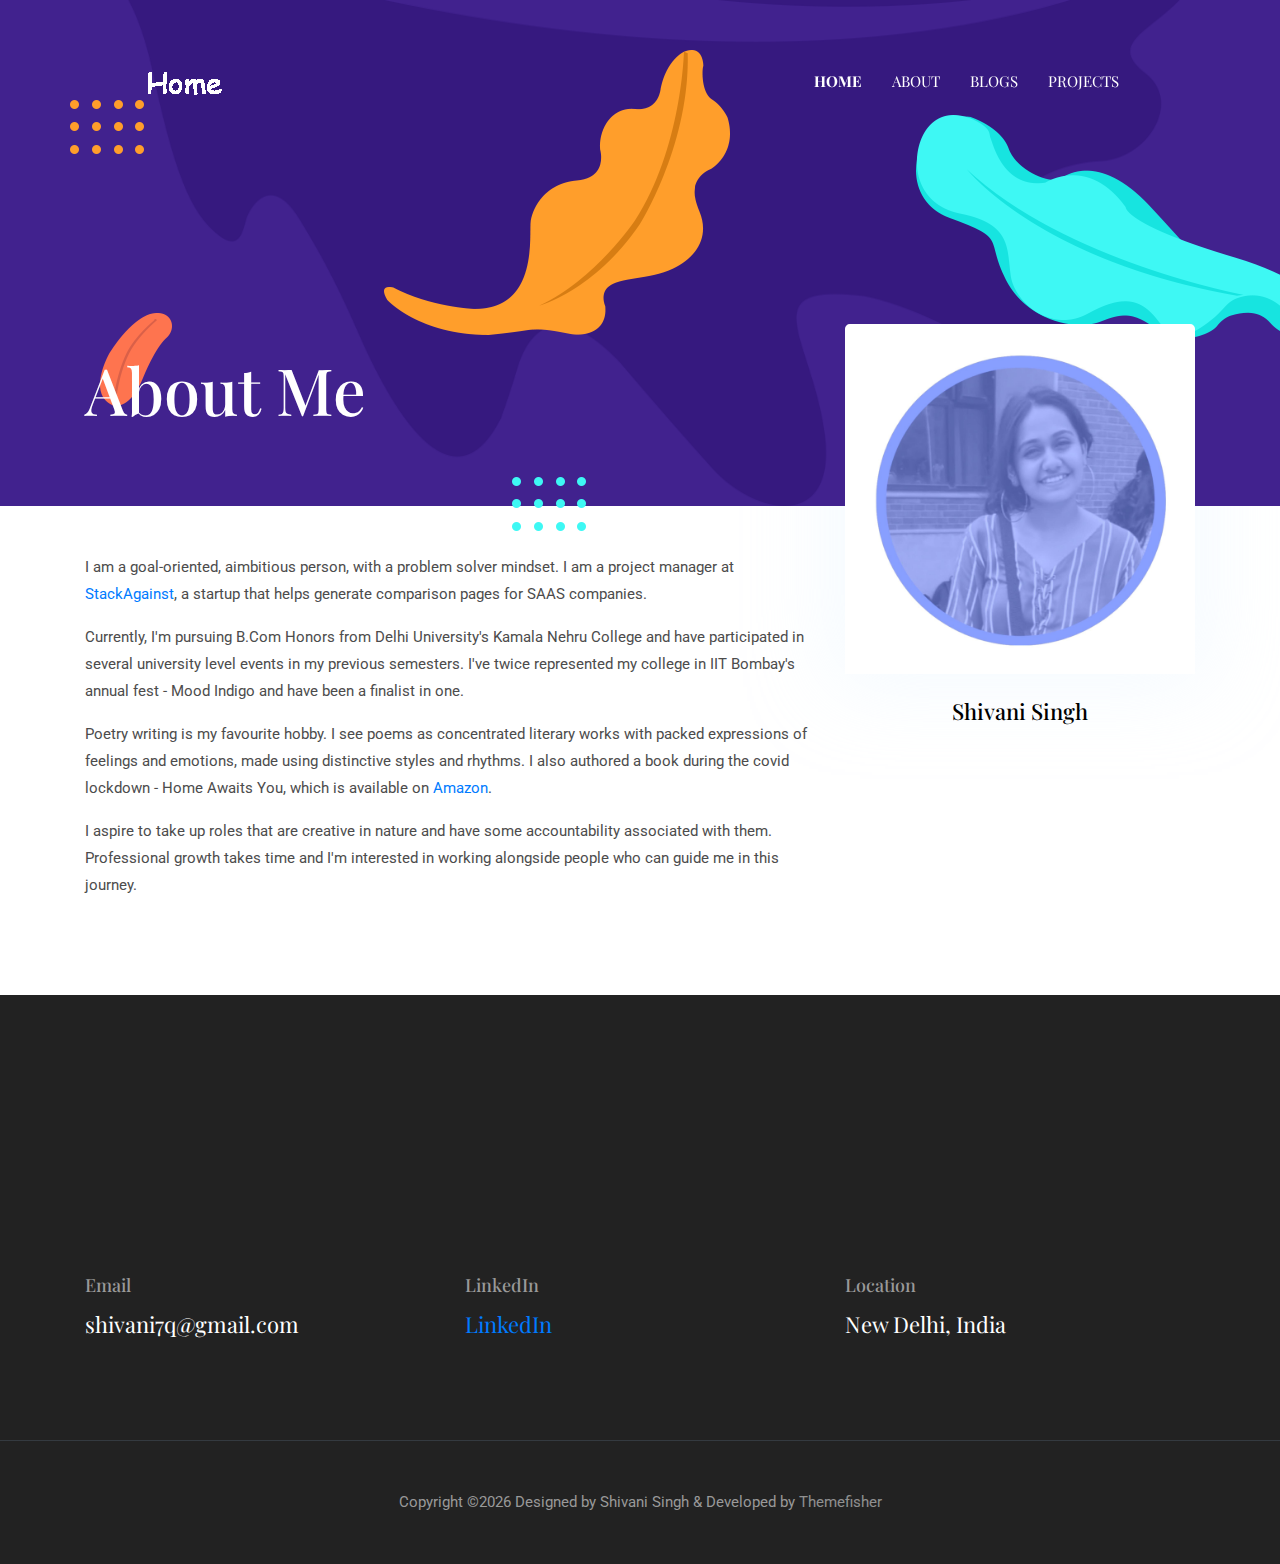
==== about.html @ a44eba1c "push1" ====
<!--
 // WEBSITE: https://themefisher.com
 // TWITTER: https://twitter.com/themefisher
 // FACEBOOK: https://www.facebook.com/themefisher
 // GITHUB: https://github.com/themefisher/
-->

<!-- 
THEME: Kross - Creative Portfolio Template
VERSION: 1.0.0
AUTHOR: Themefisher

HOMEPAGE: https://themefisher.com/products/kross-creative-portfolio-template/
DEMO: https://demo.themefisher.com/kross/
GITHUB: https://github.com/themefisher/meghna-onepage-html5-business-template

Get HUGO Version : https://gethugothemes.com/products/kross-hugo-theme/

WEBSITE: https://themefisher.com
TWITTER: https://twitter.com/themefisher
FACEBOOK: https://www.facebook.com/themefisher
-->

<!DOCTYPE html>
<html lang="en">
<head>

 <!-- Basic Page Needs
  ================================================== -->
  <meta charset="utf-8">
  <title>Shivani Singh - Online Portfolio</title>

  <!-- Mobile Specific Metas
  ================================================== -->
  <meta http-equiv="X-UA-Compatible" content="IE=edge">
  <meta name="description" content="Creative Portfolio Template">
  <meta name="viewport" content="width=device-width, initial-scale=1.0, maximum-scale=5.0">
  <meta name="author" content="Themefisher">
  <meta name="generator" content="Themefisher Kross Template v1.0">
  <!-- Favicon -->
  <link rel="shortcut icon" type="image/x-icon" href="images/favicon.png" />
  
  <!-- ** Plugins Needed for the Project ** -->
  <!-- Bootstrap -->
  <link rel="stylesheet" href="plugins/bootstrap/bootstrap.min.css">
  <!-- slick slider -->
  <link rel="stylesheet" href="plugins/slick/slick.css">
  <!-- themefy-icon -->
  <link rel="stylesheet" href="plugins/themify-icons/themify-icons.css">

  <!-- Main Stylesheet -->
  <link href="css/style.css" rel="stylesheet">

</head>
<body>
  <header class="navigation fixed-top">
  <nav class="navbar navbar-expand-lg navbar-dark">
    <a class="navbar-brand font-tertiary h3" href="index.html"><img src="images/logo.png" alt="Myself"></a>
    <button class="navbar-toggler" type="button" data-toggle="collapse" data-target="#navigation"
      aria-controls="navigation" aria-expanded="false" aria-label="Toggle navigation">
      <span class="navbar-toggler-icon"></span>
    </button>

    <div class="collapse navbar-collapse text-center" id="navigation">
      <ul class="navbar-nav ml-auto">
        <li class="nav-item active">
          <a class="nav-link" href="index.html">Home</a>
        </li>
        <li class="nav-item">
          <a class="nav-link" href="about.html">about</a>
        </li>
        <li class="nav-item">
          <a class="nav-link" href="blog.html">Blogs</a>
            
           
        <li class="nav-item">
          <a class="nav-link" href="portfolio.html">Projects</a>  
            
            
        </li>
      </ul>
    </div>
  </nav>
</header>

<!-- page title -->
<section class="page-title-alt bg-primary position-relative">
  <div class="container">
    <div class="row">
      <div class="col-12">
        <h1 class="text-white font-tertiary">About Me</h1>
      </div>
    </div>
  </div>
  <!-- background shapes -->
  <img src="images/illustrations/leaf-bg-top.png" alt="illustrations" class="bg-shape-1 w-100">
  <img src="images/illustrations/dots-group-sm.png" alt="illustrations" class="bg-shape-2">
  <img src="images/illustrations/leaf-yellow.png" alt="illustrations" class="bg-shape-3">
  <img src="images/illustrations/leaf-orange.png" alt="illustrations" class="bg-shape-4">
  <img src="images/illustrations/dots-group-cyan.png" alt="illustrations" class="bg-shape-5">
  <img src="images/illustrations/leaf-cyan-lg.png" alt="illustrations" class="bg-shape-6">
</section>
<!-- /page title -->

<!-- about -->
<section class="section pt-5">
  <div class="container">
    <div class="row">
      <div class="col-md-8">
        <p>I am a goal-oriented, aimbitious person, with a problem solver mindset.
            I am a project manager at <a href="https://stackagainst.com/">StackAgainst</a>, a startup that helps generate comparison pages for SAAS companies.</p>
        <p>Currently, I'm pursuing B.Com Honors from Delhi University's Kamala Nehru College and have participated in several university level events in my previous semesters. I've twice represented my college in IIT Bombay's annual fest - Mood Indigo and have been a finalist in one. </p>
        <p>Poetry writing is my favourite hobby. I see poems as concentrated literary works with packed expressions of feelings and emotions, made using distinctive styles and rhythms. I also authored a book during the covid lockdown - Home Awaits You, which is available on <a href="https://www.amazon.in/Home-Awaits-You-friend-that/dp/B08FKW89YK">Amazon</a>. 
          </p> <p>I aspire to take up roles that are creative in nature and have some accountability associated with them. Professional growth takes time and I'm interested in working alongside people who can guide me in this journey.</p>
      </div>
      <div class="col-md-4 text-center drag-lg-top">
        <div class="shadow-down mb-4">
          <img src="images/about/author.jpg" alt="author" class="img-fluid w-100 rounded-lg border-thick border-white">
        </div>
        <h4>Shivani Singh</h4>
      </div>
    </div>
  </div>
</section>
<!-- /about -->

<!-- Work Process 
<section class="section">
  <div class="container">
    <div class="row justify-content-around">
      <div class="col-lg-12 text-center">
        <h2 class="section-title">Work Process</h2>
      </div>
      <div class="col-lg-3 col-md-4 text-center hover-shadow pt-3">
        <div class="">
          <img src="images/icons/plan.png" class="mb-4" alt="icon">
          <h4 class="mb-4">Research and Plan</h4>
          <p>Lorem ipsum dolor sit amet, consectetur adipisicing elit, sed do eiusmod tempor incididunt ut labore et
            dolore magna aliqua.</p>
        </div>
      </div>
      <div class="col-lg-3 col-md-4 text-center hover-shadow pt-3">
        <img src="images/icons/design.png" class="mb-4" alt="icon">
        <h4 class="mb-4">Design and Develop</h4>
        <p>Lorem ipsum dolor sit amet, consectetur adipisicing elit, sed do eiusmod tempor incididunt ut labore et
          dolore magna aliqua.</p>
      </div>
      <div class="col-lg-3 col-md-4 text-center hover-shadow pt-3">
        <img src="images/icons/print.png" class="mb-4" alt="icon">
        <h4 class="mb-4">Deliver</h4>
        <p>Lorem ipsum dolor sit amet, consectetur adipisicing elit, sed do eiusmod tempor incididunt ut labore et
          dolore magna aliqua.</p>
      </div>
    </div>
  </div>
</section>
 -->

<!-- team
<section class="section bg-cover" data-background="images/backgrounds/team-bg.png">
  <div class="container">
    <div class="row">
      <div class="col-12 text-center">
        <h2 class="section-title">My Team</h2>
      </div>
      <div class="col-md-4 col-sm-6 mb-4 mb-md-0">
        <div class="card text-center">
          <img src="images/team/member-1.png" class="card-img-top">
          <div class="card-body">
            <h4 class="card-title">Jack Schenziwe</h4>
            <p class="text-light font-secondary">Project Manager</p>
          </div>
        </div>
      </div>
      <div class="col-md-4 col-sm-6 mb-4 mb-md-0">
        <div class="card text-center">
          <img src="images/team/member-2.png" class="card-img-top">
          <div class="card-body">
            <h4 class="card-title">Jack Schenziwe</h4>
            <p class="text-light font-secondary">Project Manager</p>
          </div>
        </div>
      </div>
      <div class="col-md-4 col-sm-6 mb-4 mb-md-0">
        <div class="card text-center">
          <img src="images/team/member-3.png" class="card-img-top">
          <div class="card-body">
            <h4 class="card-title">Jack Schenziwe</h4>
            <p class="text-light font-secondary">Project Manager</p>
          </div>
        </div>
      </div>
    </div>
  </div>
</section>

-->

<!-- 
<section class="section">
  <div class="container">
    <div class="row">
      <div class="col-12 text-center">
        <h2 class="section-title">My Clients</h2>
      </div>
    </div>
    <div class="row">
      <div class="col-12">
        <div class="client-logo-slider d-flex align-items-center">
          <a href="contact.html" class="text-center d-block outline-0 p-4"><img class="d-unset img-fluid"
              src="images/clients-logo/client-logo-1.png" alt="client-logo"></a>
          <a href="contact.html" class="text-center d-block outline-0 p-4"><img class="d-unset img-fluid"
              src="images/clients-logo/client-logo-2.png" alt="client-logo"></a>
          <a href="contact.html" class="text-center d-block outline-0 p-4"><img class="d-unset img-fluid"
              src="images/clients-logo/client-logo-3.png" alt="client-logo"></a>
          <a href="contact.html" class="text-center d-block outline-0 p-4"><img class="d-unset img-fluid"
              src="images/clients-logo/client-logo-4.png" alt="client-logo"></a>
          <a href="contact.html" class="text-center d-block outline-0 p-4"><img class="d-unset img-fluid"
              src="images/clients-logo/client-logo-5.png" alt="client-logo"></a>
          <a href="contact.html" class="text-center d-block outline-0 p-4"><img class="d-unset img-fluid"
              src="images/clients-logo/client-logo-1.png" alt="client-logo"></a>
          <a href="contact.html" class="text-center d-block outline-0 p-4"><img class="d-unset img-fluid"
              src="images/clients-logo/client-logo-2.png" alt="client-logo"></a>
          <a href="contact.html" class="text-center d-block outline-0 p-4"><img class="d-unset img-fluid"
              src="images/clients-logo/client-logo-3.png" alt="client-logo"></a>
          <a href="contact.html" class="text-center d-block outline-0 p-4"><img class="d-unset img-fluid"
              src="images/clients-logo/client-logo-4.png" alt="client-logo"></a>
          <a href="contact.html" class="text-center d-block outline-0 p-4"><img class="d-unset img-fluid"
              src="images/clients-logo/client-logo-5.png" alt="client-logo"></a>
        </div>
      </div>
    </div>
  </div>
</section>

-->

<!-- 
<section class="section section-on-footer" data-background="images/backgrounds/bg-dots.png">
  <div class="container">
    <div class="row">
      <div class="col-12 text-center">
        <h2 class="section-title">Contact Info</h2>
      </div>
      <div class="col-lg-8 mx-auto">
        <div class="bg-white rounded text-center p-5 shadow-down">
          <h4 class="mb-80">Contact Form</h4>
          <form action="#" class="row">
            <div class="col-md-6">
              <input type="text" id="name" name="name" placeholder="Full Name" class="form-control px-0 mb-4" required>
            </div>
            <div class="col-md-6">
              <input type="email" id="email" name="email" placeholder="Email Address" class="form-control px-0 mb-4" required>
            </div>
            <div class="col-12">
              <textarea name="message" id="message" class="form-control px-0 mb-4"
                placeholder="Type Message Here" required></textarea>
            </div>
            <div class="col-lg-6 col-10 mx-auto">
              <button class="btn btn-primary w-100">send</button>
            </div>
          </form>
        </div>
      </div>
    </div>
  </div>
</section>
<!-- /contact -->

<!-- footer -->
<footer class="bg-dark footer-section">
  <div class="section">
    <div class="container">
      <div class="row">
        <div class="col-md-4">
          <h5 class="text-light">Email</h5>
          <p class="text-white paragraph-lg font-secondary">shivani7q@gmail.com</p>
        </div>
      <div class="col-md-4">
          <h5 class="text-light">LinkedIn</h5>
          <p class="text-white paragraph-lg font-secondary"><a class="LinkedIn.com/shi7" href="LinkedIn">LinkedIn</a></p>
        </div>
        <div class="col-md-4">
          <h5 class="text-light">Location</h5>
          <p class="text-white paragraph-lg font-secondary">New Delhi, India</p>
        </div>
      </div>
    </div>
  </div>
  <div class="border-top text-center border-dark py-5">
    <p class="mb-0 text-light">Copyright &copy;<script>
        var CurrentYear = new Date().getFullYear()
        document.write(CurrentYear)
      </script> Designed by Shivani Singh &amp; Developed by <a class="text-white-50" href="Themefisher">Themefisher</a></p>
  </div>
</footer>
<!-- /footer -->

<!-- jQuery -->
<script src="plugins/jQuery/jquery.min.js"></script>
<!-- Bootstrap JS -->
<script src="plugins/bootstrap/bootstrap.min.js"></script>
<!-- slick slider -->
<script src="plugins/slick/slick.min.js"></script>
<!-- filter -->
<script src="plugins/shuffle/shuffle.min.js"></script>

<!-- Main Script -->
<script src="js/script.js"></script>

</body>
</html>
---- plugins/themify-icons/themify-icons.css ----
@font-face{font-family:themify;src:url(fonts/themify.eot?-fvbane);src:url(fonts/themify.eot?#iefix-fvbane) format('embedded-opentype'),url(fonts/themify.woff?-fvbane) format('woff'),url(fonts/themify.ttf?-fvbane) format('truetype'),url(fonts/themify.svg?-fvbane#themify) format('svg');font-weight:400;font-style:normal}[class*=" ti-"],[class^=ti-]{font-family:themify;speak:none;font-style:normal;font-weight:400;font-variant:normal;text-transform:none;line-height:1;-webkit-font-smoothing:antialiased;-moz-osx-font-smoothing:grayscale}.ti-wand:before{content:"\e600"}.ti-volume:before{content:"\e601"}.ti-user:before{content:"\e602"}.ti-unlock:before{content:"\e603"}.ti-unlink:before{content:"\e604"}.ti-trash:before{content:"\e605"}.ti-thought:before{content:"\e606"}.ti-target:before{content:"\e607"}.ti-tag:before{content:"\e608"}.ti-tablet:before{content:"\e609"}.ti-star:before{content:"\e60a"}.ti-spray:before{content:"\e60b"}.ti-signal:before{content:"\e60c"}.ti-shopping-cart:before{content:"\e60d"}.ti-shopping-cart-full:before{content:"\e60e"}.ti-settings:before{content:"\e60f"}.ti-search:before{content:"\e610"}.ti-zoom-in:before{content:"\e611"}.ti-zoom-out:before{content:"\e612"}.ti-cut:before{content:"\e613"}.ti-ruler:before{content:"\e614"}.ti-ruler-pencil:before{content:"\e615"}.ti-ruler-alt:before{content:"\e616"}.ti-bookmark:before{content:"\e617"}.ti-bookmark-alt:before{content:"\e618"}.ti-reload:before{content:"\e619"}.ti-plus:before{content:"\e61a"}.ti-pin:before{content:"\e61b"}.ti-pencil:before{content:"\e61c"}.ti-pencil-alt:before{content:"\e61d"}.ti-paint-roller:before{content:"\e61e"}.ti-paint-bucket:before{content:"\e61f"}.ti-na:before{content:"\e620"}.ti-mobile:before{content:"\e621"}.ti-minus:before{content:"\e622"}.ti-medall:before{content:"\e623"}.ti-medall-alt:before{content:"\e624"}.ti-marker:before{content:"\e625"}.ti-marker-alt:before{content:"\e626"}.ti-arrow-up:before{content:"\e627"}.ti-arrow-right:before{content:"\e628"}.ti-arrow-left:before{content:"\e629"}.ti-arrow-down:before{content:"\e62a"}.ti-lock:before{content:"\e62b"}.ti-location-arrow:before{content:"\e62c"}.ti-link:before{content:"\e62d"}.ti-layout:before{content:"\e62e"}.ti-layers:before{content:"\e62f"}.ti-layers-alt:before{content:"\e630"}.ti-key:before{content:"\e631"}.ti-import:before{content:"\e632"}.ti-image:before{content:"\e633"}.ti-heart:before{content:"\e634"}.ti-heart-broken:before{content:"\e635"}.ti-hand-stop:before{content:"\e636"}.ti-hand-open:before{content:"\e637"}.ti-hand-drag:before{content:"\e638"}.ti-folder:before{content:"\e639"}.ti-flag:before{content:"\e63a"}.ti-flag-alt:before{content:"\e63b"}.ti-flag-alt-2:before{content:"\e63c"}.ti-eye:before{content:"\e63d"}.ti-export:before{content:"\e63e"}.ti-exchange-vertical:before{content:"\e63f"}.ti-desktop:before{content:"\e640"}.ti-cup:before{content:"\e641"}.ti-crown:before{content:"\e642"}.ti-comments:before{content:"\e643"}.ti-comment:before{content:"\e644"}.ti-comment-alt:before{content:"\e645"}.ti-close:before{content:"\e646"}.ti-clip:before{content:"\e647"}.ti-angle-up:before{content:"\e648"}.ti-angle-right:before{content:"\e649"}.ti-angle-left:before{content:"\e64a"}.ti-angle-down:before{content:"\e64b"}.ti-check:before{content:"\e64c"}.ti-check-box:before{content:"\e64d"}.ti-camera:before{content:"\e64e"}.ti-announcement:before{content:"\e64f"}.ti-brush:before{content:"\e650"}.ti-briefcase:before{content:"\e651"}.ti-bolt:before{content:"\e652"}.ti-bolt-alt:before{content:"\e653"}.ti-blackboard:before{content:"\e654"}.ti-bag:before{content:"\e655"}.ti-move:before{content:"\e656"}.ti-arrows-vertical:before{content:"\e657"}.ti-arrows-horizontal:before{content:"\e658"}.ti-fullscreen:before{content:"\e659"}.ti-arrow-top-right:before{content:"\e65a"}.ti-arrow-top-left:before{content:"\e65b"}.ti-arrow-circle-up:before{content:"\e65c"}.ti-arrow-circle-right:before{content:"\e65d"}.ti-arrow-circle-left:before{content:"\e65e"}.ti-arrow-circle-down:before{content:"\e65f"}.ti-angle-double-up:before{content:"\e660"}.ti-angle-double-right:before{content:"\e661"}.ti-angle-double-left:before{content:"\e662"}.ti-angle-double-down:before{content:"\e663"}.ti-zip:before{content:"\e664"}.ti-world:before{content:"\e665"}.ti-wheelchair:before{content:"\e666"}.ti-view-list:before{content:"\e667"}.ti-view-list-alt:before{content:"\e668"}.ti-view-grid:before{content:"\e669"}.ti-uppercase:before{content:"\e66a"}.ti-upload:before{content:"\e66b"}.ti-underline:before{content:"\e66c"}.ti-truck:before{content:"\e66d"}.ti-timer:before{content:"\e66e"}.ti-ticket:before{content:"\e66f"}.ti-thumb-up:before{content:"\e670"}.ti-thumb-down:before{content:"\e671"}.ti-text:before{content:"\e672"}.ti-stats-up:before{content:"\e673"}.ti-stats-down:before{content:"\e674"}.ti-split-v:before{content:"\e675"}.ti-split-h:before{content:"\e676"}.ti-smallcap:before{content:"\e677"}.ti-shine:before{content:"\e678"}.ti-shift-right:before{content:"\e679"}.ti-shift-left:before{content:"\e67a"}.ti-shield:before{content:"\e67b"}.ti-notepad:before{content:"\e67c"}.ti-server:before{content:"\e67d"}.ti-quote-right:before{content:"\e67e"}.ti-quote-left:before{content:"\e67f"}.ti-pulse:before{content:"\e680"}.ti-printer:before{content:"\e681"}.ti-power-off:before{content:"\e682"}.ti-plug:before{content:"\e683"}.ti-pie-chart:before{content:"\e684"}.ti-paragraph:before{content:"\e685"}.ti-panel:before{content:"\e686"}.ti-package:before{content:"\e687"}.ti-music:before{content:"\e688"}.ti-music-alt:before{content:"\e689"}.ti-mouse:before{content:"\e68a"}.ti-mouse-alt:before{content:"\e68b"}.ti-money:before{content:"\e68c"}.ti-microphone:before{content:"\e68d"}.ti-menu:before{content:"\e68e"}.ti-menu-alt:before{content:"\e68f"}.ti-map:before{content:"\e690"}.ti-map-alt:before{content:"\e691"}.ti-loop:before{content:"\e692"}.ti-location-pin:before{content:"\e693"}.ti-list:before{content:"\e694"}.ti-light-bulb:before{content:"\e695"}.ti-Italic:before{content:"\e696"}.ti-info:before{content:"\e697"}.ti-infinite:before{content:"\e698"}.ti-id-badge:before{content:"\e699"}.ti-hummer:before{content:"\e69a"}.ti-home:before{content:"\e69b"}.ti-help:before{content:"\e69c"}.ti-headphone:before{content:"\e69d"}.ti-harddrives:before{content:"\e69e"}.ti-harddrive:before{content:"\e69f"}.ti-gift:before{content:"\e6a0"}.ti-game:before{content:"\e6a1"}.ti-filter:before{content:"\e6a2"}.ti-files:before{content:"\e6a3"}.ti-file:before{content:"\e6a4"}.ti-eraser:before{content:"\e6a5"}.ti-envelope:before{content:"\e6a6"}.ti-download:before{content:"\e6a7"}.ti-direction:before{content:"\e6a8"}.ti-direction-alt:before{content:"\e6a9"}.ti-dashboard:before{content:"\e6aa"}.ti-control-stop:before{content:"\e6ab"}.ti-control-shuffle:before{content:"\e6ac"}.ti-control-play:before{content:"\e6ad"}.ti-control-pause:before{content:"\e6ae"}.ti-control-forward:before{content:"\e6af"}.ti-control-backward:before{content:"\e6b0"}.ti-cloud:before{content:"\e6b1"}.ti-cloud-up:before{content:"\e6b2"}.ti-cloud-down:before{content:"\e6b3"}.ti-clipboard:before{content:"\e6b4"}.ti-car:before{content:"\e6b5"}.ti-calendar:before{content:"\e6b6"}.ti-book:before{content:"\e6b7"}.ti-bell:before{content:"\e6b8"}.ti-basketball:before{content:"\e6b9"}.ti-bar-chart:before{content:"\e6ba"}.ti-bar-chart-alt:before{content:"\e6bb"}.ti-back-right:before{content:"\e6bc"}.ti-back-left:before{content:"\e6bd"}.ti-arrows-corner:before{content:"\e6be"}.ti-archive:before{content:"\e6bf"}.ti-anchor:before{content:"\e6c0"}.ti-align-right:before{content:"\e6c1"}.ti-align-left:before{content:"\e6c2"}.ti-align-justify:before{content:"\e6c3"}.ti-align-center:before{content:"\e6c4"}.ti-alert:before{content:"\e6c5"}.ti-alarm-clock:before{content:"\e6c6"}.ti-agenda:before{content:"\e6c7"}.ti-write:before{content:"\e6c8"}.ti-window:before{content:"\e6c9"}.ti-widgetized:before{content:"\e6ca"}.ti-widget:before{content:"\e6cb"}.ti-widget-alt:before{content:"\e6cc"}.ti-wallet:before{content:"\e6cd"}.ti-video-clapper:before{content:"\e6ce"}.ti-video-camera:before{content:"\e6cf"}.ti-vector:before{content:"\e6d0"}.ti-themify-logo:before{content:"\e6d1"}.ti-themify-favicon:before{content:"\e6d2"}.ti-themify-favicon-alt:before{content:"\e6d3"}.ti-support:before{content:"\e6d4"}.ti-stamp:before{content:"\e6d5"}.ti-split-v-alt:before{content:"\e6d6"}.ti-slice:before{content:"\e6d7"}.ti-shortcode:before{content:"\e6d8"}.ti-shift-right-alt:before{content:"\e6d9"}.ti-shift-left-alt:before{content:"\e6da"}.ti-ruler-alt-2:before{content:"\e6db"}.ti-receipt:before{content:"\e6dc"}.ti-pin2:before{content:"\e6dd"}.ti-pin-alt:before{content:"\e6de"}.ti-pencil-alt2:before{content:"\e6df"}.ti-palette:before{content:"\e6e0"}.ti-more:before{content:"\e6e1"}.ti-more-alt:before{content:"\e6e2"}.ti-microphone-alt:before{content:"\e6e3"}.ti-magnet:before{content:"\e6e4"}.ti-line-double:before{content:"\e6e5"}.ti-line-dotted:before{content:"\e6e6"}.ti-line-dashed:before{content:"\e6e7"}.ti-layout-width-full:before{content:"\e6e8"}.ti-layout-width-default:before{content:"\e6e9"}.ti-layout-width-default-alt:before{content:"\e6ea"}.ti-layout-tab:before{content:"\e6eb"}.ti-layout-tab-window:before{content:"\e6ec"}.ti-layout-tab-v:before{content:"\e6ed"}.ti-layout-tab-min:before{content:"\e6ee"}.ti-layout-slider:before{content:"\e6ef"}.ti-layout-slider-alt:before{content:"\e6f0"}.ti-layout-sidebar-right:before{content:"\e6f1"}.ti-layout-sidebar-none:before{content:"\e6f2"}.ti-layout-sidebar-left:before{content:"\e6f3"}.ti-layout-placeholder:before{content:"\e6f4"}.ti-layout-menu:before{content:"\e6f5"}.ti-layout-menu-v:before{content:"\e6f6"}.ti-layout-menu-separated:before{content:"\e6f7"}.ti-layout-menu-full:before{content:"\e6f8"}.ti-layout-media-right-alt:before{content:"\e6f9"}.ti-layout-media-right:before{content:"\e6fa"}.ti-layout-media-overlay:before{content:"\e6fb"}.ti-layout-media-overlay-alt:before{content:"\e6fc"}.ti-layout-media-overlay-alt-2:before{content:"\e6fd"}.ti-layout-media-left-alt:before{content:"\e6fe"}.ti-layout-media-left:before{content:"\e6ff"}.ti-layout-media-center-alt:before{content:"\e700"}.ti-layout-media-center:before{content:"\e701"}.ti-layout-list-thumb:before{content:"\e702"}.ti-layout-list-thumb-alt:before{content:"\e703"}.ti-layout-list-post:before{content:"\e704"}.ti-layout-list-large-image:before{content:"\e705"}.ti-layout-line-solid:before{content:"\e706"}.ti-layout-grid4:before{content:"\e707"}.ti-layout-grid3:before{content:"\e708"}.ti-layout-grid2:before{content:"\e709"}.ti-layout-grid2-thumb:before{content:"\e70a"}.ti-layout-cta-right:before{content:"\e70b"}.ti-layout-cta-left:before{content:"\e70c"}.ti-layout-cta-center:before{content:"\e70d"}.ti-layout-cta-btn-right:before{content:"\e70e"}.ti-layout-cta-btn-left:before{content:"\e70f"}.ti-layout-column4:before{content:"\e710"}.ti-layout-column3:before{content:"\e711"}.ti-layout-column2:before{content:"\e712"}.ti-layout-accordion-separated:before{content:"\e713"}.ti-layout-accordion-merged:before{content:"\e714"}.ti-layout-accordion-list:before{content:"\e715"}.ti-ink-pen:before{content:"\e716"}.ti-info-alt:before{content:"\e717"}.ti-help-alt:before{content:"\e718"}.ti-headphone-alt:before{content:"\e719"}.ti-hand-point-up:before{content:"\e71a"}.ti-hand-point-right:before{content:"\e71b"}.ti-hand-point-left:before{content:"\e71c"}.ti-hand-point-down:before{content:"\e71d"}.ti-gallery:before{content:"\e71e"}.ti-face-smile:before{content:"\e71f"}.ti-face-sad:before{content:"\e720"}.ti-credit-card:before{content:"\e721"}.ti-control-skip-forward:before{content:"\e722"}.ti-control-skip-backward:before{content:"\e723"}.ti-control-record:before{content:"\e724"}.ti-control-eject:before{content:"\e725"}.ti-comments-smiley:before{content:"\e726"}.ti-brush-alt:before{content:"\e727"}.ti-youtube:before{content:"\e728"}.ti-vimeo:before{content:"\e729"}.ti-twitter:before{content:"\e72a"}.ti-time:before{content:"\e72b"}.ti-tumblr:before{content:"\e72c"}.ti-skype:before{content:"\e72d"}.ti-share:before{content:"\e72e"}.ti-share-alt:before{content:"\e72f"}.ti-rocket:before{content:"\e730"}.ti-pinterest:before{content:"\e731"}.ti-new-window:before{content:"\e732"}.ti-microsoft:before{content:"\e733"}.ti-list-ol:before{content:"\e734"}.ti-linkedin:before{content:"\e735"}.ti-layout-sidebar-2:before{content:"\e736"}.ti-layout-grid4-alt:before{content:"\e737"}.ti-layout-grid3-alt:before{content:"\e738"}.ti-layout-grid2-alt:before{content:"\e739"}.ti-layout-column4-alt:before{content:"\e73a"}.ti-layout-column3-alt:before{content:"\e73b"}.ti-layout-column2-alt:before{content:"\e73c"}.ti-instagram:before{content:"\e73d"}.ti-google:before{content:"\e73e"}.ti-github:before{content:"\e73f"}.ti-flickr:before{content:"\e740"}.ti-facebook:before{content:"\e741"}.ti-dropbox:before{content:"\e742"}.ti-dribbble:before{content:"\e743"}.ti-apple:before{content:"\e744"}.ti-android:before{content:"\e745"}.ti-save:before{content:"\e746"}.ti-save-alt:before{content:"\e747"}.ti-yahoo:before{content:"\e748"}.ti-wordpress:before{content:"\e749"}.ti-vimeo-alt:before{content:"\e74a"}.ti-twitter-alt:before{content:"\e74b"}.ti-tumblr-alt:before{content:"\e74c"}.ti-trello:before{content:"\e74d"}.ti-stack-overflow:before{content:"\e74e"}.ti-soundcloud:before{content:"\e74f"}.ti-sharethis:before{content:"\e750"}.ti-sharethis-alt:before{content:"\e751"}.ti-reddit:before{content:"\e752"}.ti-pinterest-alt:before{content:"\e753"}.ti-microsoft-alt:before{content:"\e754"}.ti-linux:before{content:"\e755"}.ti-jsfiddle:before{content:"\e756"}.ti-joomla:before{content:"\e757"}.ti-html5:before{content:"\e758"}.ti-flickr-alt:before{content:"\e759"}.ti-email:before{content:"\e75a"}.ti-drupal:before{content:"\e75b"}.ti-dropbox-alt:before{content:"\e75c"}.ti-css3:before{content:"\e75d"}.ti-rss:before{content:"\e75e"}.ti-rss-alt:before{content:"\e75f"}
---- css/style.css ----
/**
 * WEBSITE: https://themefisher.com
 * TWITTER: https://twitter.com/themefisher
 * FACEBOOK: https://www.facebook.com/themefisher
 * GITHUB: https://github.com/themefisher/
 */

/*!
THEME: Kross - Creative Portfolio Template
VERSION: 1.0.0
AUTHOR: Themefisher

HOMEPAGE: https://themefisher.com/products/kross-creative-portfolio-template/
DEMO: https://demo.themefisher.com/kross/
GITHUB: https://github.com/themefisher/meghna-onepage-html5-business-template

Get HUGO Version : https://gethugothemes.com/products/kross-hugo-theme/

WEBSITE: https://themefisher.com
TWITTER: https://twitter.com/themefisher
FACEBOOK: https://www.facebook.com/themefisher
*/
/*  typography */
@import url("https://fonts.googleapis.com/css?family=Playfair+Display:700|Roboto:400");
body {
  line-height: 1.2;
  font-family: "Roboto", sans-serif;
  -webkit-font-smoothing: antialiased;
  font-size: 15px;
  color: #4c4c4c;
}

p, .paragraph {
  font-weight: 400;
  color: #4c4c4c;
  font-size: 15px;
  line-height: 1.8;
  font-family: "Roboto", sans-serif;
}
p-lg, .paragraph-lg {
  font-size: 22px;
}

h1, h2, h3, h4, h5, h6 {
  color: #000;
  font-family: "Playfair Display", serif;
  line-height: 1.2;
}

h1, .h1 {
  font-size: 65px;
}
@media (max-width: 991px) {
  h1, .h1 {
    font-size: 65px;
  }
}

h2, .h2 {
  font-size: 60px;
}
@media (max-width: 991px) {
  h2, .h2 {
    font-size: 50px;
  }
}

h3, .h3 {
  font-size: 40px;
}

h4, .h4 {
  font-size: 22px;
}

h5, .h5 {
  font-size: 18px;
}

h6, .h6 {
  font-size: 14px;
}

/* Button style */
.btn {
  font-size: 22px;
  font-family: "Playfair Display", serif;
  text-transform: capitalize;
  padding: 16px 44px;
  border-radius: 5px;
  font-weight: 600;
  border: 0;
  position: relative;
  z-index: 1;
  transition: 0.2s ease;
}
.btn:focus {
  outline: 0;
  box-shadow: none !important;
}
.btn:active {
  box-shadow: none;
}
.btn-sm {
  font-size: 15px;
  padding: 10px 30px;
}
.btn-xs {
  padding: 5px 10px;
  font-size: 15px;
}

.btn-primary {
  background: #41228e;
  color: #fff;
}
.btn-primary:active {
  background: #542cb7 !important;
}
.btn-primary:hover {
  background: #542cb7;
}
.btn-primary.focus, .btn-primary.active {
  background: #542cb7 !important;
  box-shadow: none !important;
}

.btn-transparent {
  background: transparent;
  color: #41228e;
  font-weight: bold;
}
.btn-transparent:active, .btn-transparent:hover {
  color: #41228e;
}

body {
  background-color: #fff;
  overflow-x: hidden;
}

::-moz-selection {
  background: #542cb7;
  color: #fff;
}

::selection {
  background: #542cb7;
  color: #fff;
}

/* preloader */
.preloader {
  position: fixed;
  top: 0;
  left: 0;
  right: 0;
  bottom: 0;
  background-color: #fff;
  z-index: 999;
  display: flex;
  align-items: center;
  justify-content: center;
}

ol,
ul {
  list-style-type: none;
  margin: 0px;
}

img {
  vertical-align: middle;
  border: 0;
}

a,
a:hover,
a:focus {
  text-decoration: none;
}

a,
button,
select {
  cursor: pointer;
  transition: 0.2s ease;
}
a:focus,
button:focus,
select:focus {
  outline: 0;
}

a.text-dark:hover {
  color: #41228e !important;
}

a:hover {
  color: #41228e;
}

.slick-slide {
  outline: 0;
}

.section {
  padding-top: 80px;
  padding-bottom: 80px;
}
.section-title {
  margin-bottom: 80px;
  font-family: "Playfair Display", serif;
}

.bg-cover {
  background-size: cover;
  background-position: center center;
  background-repeat: no-repeat;
}

/* overlay */
.overlay {
  position: relative;
}
.overlay::before {
  position: absolute;
  content: "";
  height: 100%;
  width: 100%;
  top: 0;
  left: 0;
  background: #000;
  opacity: 0.5;
}

.outline-0 {
  outline: 0 !important;
}

.d-unset {
  display: unset !important;
}

.bg-primary {
  background: #41228e !important;
}

.bg-gray {
  background: #eaeaea !important;
}

.text-primary {
  color: #41228e !important;
}

.text-color {
  color: #4c4c4c;
}

.text-dark {
  color: #000 !important;
}

.text-light {
  color: #999999 !important;
}

.mb-10 {
  margin-bottom: 10px !important;
}

.mb-20 {
  margin-bottom: 20px !important;
}

.mb-30 {
  margin-bottom: 30px !important;
}

.mb-40 {
  margin-bottom: 40px !important;
}

.mb-50 {
  margin-bottom: 50px !important;
}

.mb-60 {
  margin-bottom: 60px !important;
}

.mb-70 {
  margin-bottom: 70px !important;
}

.mb-80 {
  margin-bottom: 80px !important;
}

.mb-90 {
  margin-bottom: 90px !important;
}

.mb-100 {
  margin-bottom: 100px !important;
}

.zindex-1 {
  z-index: 1;
}

.rounded-lg {
  border-radius: 15px;
}

.overflow-hidden {
  overflow: hidden;
}

.font-secondary {
  font-family: "Playfair Display", serif !important;
}

.font-tertiary {
  font-family: "Playfair Display", serif !important;
}

.shadow {
  box-shadow: 0px 18px 39.1px 6.9px rgba(224, 241, 255, 0.34) !important;
}

.bg-dark {
  background-color: #222222 !important;
}

/* icon */
.icon {
  font-size: 45px;
}

.icon-bg {
  height: 100px;
  width: 100px;
  line-height: 100px;
  text-align: center;
}

.icon-light {
  color: #c8d5ef;
}

/* /icon */
/* slick slider */
.slick-dots {
  text-align: center;
  padding-left: 0;
}
.slick-dots li {
  display: inline-block;
  margin: 2px;
}
.slick-dots li.slick-active button {
  background: #fff;
  width: 25px;
}
.slick-dots li button {
  height: 6px;
  width: 12px;
  background: rgba(255, 255, 255, 0.5);
  color: transparent;
  border-radius: 10px;
  overflow: hidden;
  transition: 0.2s ease;
  border: 0;
}

/* /slick slider */
/* form */
.form-control {
  border: 0;
  border-radius: 0;
  border-bottom: 1px solid #c7c7c7;
  height: 60px;
}
.form-control:focus {
  border-color: #41228e;
  outline: 0;
  box-shadow: none !important;
}

textarea.form-control {
  height: 120px;
}

/* /form */
/* card */
.card {
  border: 0;
}
.card-header {
  border: 0;
}
.card-footer {
  border: 0;
}

/* /card */
.navigation {
  padding: 40px 130px;
  transition: 0.3s ease;
}
.navigation.nav-bg {
  background-color: #41228e;
  padding: 15px 100px;
}
@media (max-width: 991px) {
  .navigation.nav-bg {
    padding: 15px 20px;
  }
}
@media (max-width: 991px) {
  .navigation {
    padding: 20px;
    background: #41228e;
  }
}

.navbar .nav-item .nav-link {
  font-family: "Playfair Display", serif;
  text-transform: uppercase;
  padding: 15px;
}
.navbar .nav-item.active {
  font-weight: bold;
}

.navbar-dark .navbar-nav .nav-link {
  color: #fff;
}

.hero-area {
  padding: 300px 0 200px;
  position: relative;
}
@media (max-width: 767px) {
  .hero-area {
    padding: 250px 0 150px;
    overflow: hidden;
  }
}
.hero-area h1 {
  position: relative;
  z-index: 2;
}

.layer {
  position: absolute;
  z-index: 1;
}

#l1 {
  bottom: 0;
  left: 0;
}

#l2 {
  top: 190px;
  left: -250px;
}

#l3 {
  top: 200px;
  left: 40%;
}

#l4 {
  top: 200px;
  right: 40%;
}

#l5 {
  top: 100px;
  right: -150px;
}

#l6 {
  bottom: -20px;
  left: 10%;
}

#l7 {
  bottom: 100px;
  left: 20%;
}

#l8 {
  bottom: 160px;
  right: 45%;
}

#l9 {
  bottom: 100px;
  right: -10px;
}

.layer-bg {
  position: absolute;
  bottom: 0;
  left: 0;
}

/* skills */
.progress-wrapper {
  height: 130px;
  overflow: hidden;
}

.wave {
  position: absolute;
  width: 100%;
  height: 100%;
}
.wave::before, .wave::after {
  content: "";
  position: absolute;
  width: 800px;
  height: 800px;
  bottom: 0;
  left: 50%;
  background-color: rgba(255, 255, 255, 0.4);
  border-radius: 45%;
  transform: translateX(-50%) rotate(0);
  -webkit-animation: rotate 6s linear infinite;
          animation: rotate 6s linear infinite;
  z-index: 10;
}
.wave::after {
  border-radius: 47%;
  background-color: rgba(255, 255, 255, 0.9);
  transform: translateX(-50%) rotate(0);
  -webkit-animation: rotate 10s linear -5s infinite;
          animation: rotate 10s linear -5s infinite;
  z-index: 20;
}

@-webkit-keyframes rotate {
  50% {
    transform: translateX(-50%) rotate(180deg);
  }
  100% {
    transform: translateX(-50%) rotate(360deg);
  }
}

@keyframes rotate {
  50% {
    transform: translateX(-50%) rotate(180deg);
  }
  100% {
    transform: translateX(-50%) rotate(360deg);
  }
}
/* /skills */
/* education */
.edu-bg-image {
  position: absolute;
  left: 0;
  top: -300px;
  z-index: -1;
}

/* /education */
/* service */
.hover-bg-primary {
  transition: 0.3s ease;
}
.hover-bg-primary:hover {
  background: #41228e;
}
.hover-bg-primary:hover * {
  color: #fff;
}

.active-bg-primary {
  transition: 0.3s ease;
  background: #41228e;
}
.active-bg-primary * {
  color: #fff;
}

.hover-shadow {
  transition: 0.2s ease;
}
.hover-shadow:hover {
  box-shadow: 0px 18px 40px 8px rgba(224, 241, 255, 0.54) !important;
}

/* /service */
/* portfolio */
.hover-wrapper {
  overflow: hidden;
}
.hover-wrapper img {
  transition: 0.3s ease;
  transform: scale(1.1);
}
.hover-wrapper:hover img {
  transform: scale(1);
}
.hover-wrapper:hover .hover-overlay {
  opacity: 1;
  visibility: visible;
}

.hover-overlay {
  position: absolute;
  height: 100%;
  width: 100%;
  border-radius: inherit;
  top: 0;
  left: 0;
  background: rgba(0, 0, 0, 0.3);
  opacity: 0;
  visibility: hidden;
  transition: 0.3s ease;
}

.hover-content {
  position: absolute;
  top: 50%;
  transform: translateY(-50%);
  left: 0;
  right: 0;
  text-align: center;
}

/* /portfolio */
/* testimonial */
.testimonial-content strong {
  color: #2bfdff;
  font-weight: normal;
}

.testimonial-bg-shapes .container {
  position: relative;
  z-index: 1;
}
.testimonial-bg-shapes .bg-map {
  position: absolute;
  left: 50%;
  top: 50%;
  transform: translate(-50%, -50%);
}
.testimonial-bg-shapes .bg-shape-1 {
  position: absolute;
  left: 100px;
  top: -50px;
}
.testimonial-bg-shapes .bg-shape-2 {
  position: absolute;
  right: 150px;
  top: 50px;
}
.testimonial-bg-shapes .bg-shape-3 {
  position: absolute;
  right: 50px;
  top: 200px;
}
.testimonial-bg-shapes .bg-shape-4 {
  position: absolute;
  left: 100px;
  bottom: 200px;
}
.testimonial-bg-shapes .bg-shape-5 {
  position: absolute;
  right: 200px;
  bottom: -50px;
}

/* /testimonial */
/* footer */
.footer-section {
  padding-top: 200px;
}

.section-on-footer {
  margin-bottom: -250px;
}

.shadow-down {
  position: relative;
}
.shadow-down::before {
  position: absolute;
  content: "";
  box-shadow: 0px 0px 80.75px 14.25px rgba(224, 241, 255, 0.34);
  height: 100%;
  width: 100%;
  left: 0;
  top: 0;
  z-index: -1;
}

/* /footer */
.card-lg {
  flex-direction: row-reverse;
  align-items: center;
}
@media (max-width: 991px) {
  .card-lg {
    flex-direction: column;
  }
}

blockquote {
  display: inline-block;
  padding: 20px 25px;
  background: #eaeaea;
  border-left: 3px solid #41228e;
  font-style: italic;
  font-size: 22px;
  line-height: 1.7;
}

.content * {
  margin-bottom: 20px;
}
.content strong {
  font-family: "Playfair Display", serif;
  font-size: 22px;
  font-weight: normal;
  color: #000;
  display: inherit;
  line-height: 1.5;
}

.page-title-alt {
  padding: 350px 0 70px;
}

.border-thick {
  border: 10px solid;
}

.drag-lg-top {
  margin-top: -230px;
}
@media (max-width: 991px) {
  .drag-lg-top {
    margin-top: 0;
  }
}

.page-title-alt .container {
  position: relative;
  z-index: 1;
}
.page-title-alt .bg-shape-1 {
  position: absolute;
  left: 0;
  top: 0;
  height: 100%;
}
.page-title-alt .bg-shape-2 {
  position: absolute;
  left: 70px;
  top: 100px;
}
.page-title-alt .bg-shape-3 {
  position: absolute;
  left: 30%;
  top: 50px;
  transform: rotate(180deg);
}
.page-title-alt .bg-shape-4 {
  position: absolute;
  left: 100px;
  bottom: 100px;
}
.page-title-alt .bg-shape-5 {
  position: absolute;
  left: 40%;
  bottom: -25px;
}
.page-title-alt .bg-shape-6 {
  position: absolute;
  bottom: 100px;
  right: -100px;
}

.page-title {
  padding: 250px 0 150px;
}
.page-title .container {
  position: relative;
  z-index: 1;
}
.page-title .bg-shape-1 {
  position: absolute;
  left: 0;
  bottom: 0;
  width: 100%;
}
.page-title .bg-shape-2 {
  position: absolute;
  left: -20px;
  top: -10px;
}
.page-title .bg-shape-3 {
  position: absolute;
  left: 10%;
  top: 100px;
}
.page-title .bg-shape-4 {
  position: absolute;
  left: 50%;
  top: -20px;
}
.page-title .bg-shape-5 {
  position: absolute;
  left: 90px;
  bottom: -50px;
  transform: rotate(180deg);
}
.page-title .bg-shape-6 {
  position: absolute;
  right: 20%;
  bottom: -20px;
}
.page-title .bg-shape-7 {
  position: absolute;
  right: -220px;
  bottom: -100px;
}

.filter-controls li {
  cursor: pointer;
}
.filter-controls li.active {
  font-weight: bold;
}
/*# sourceMappingURL=style.css.map */
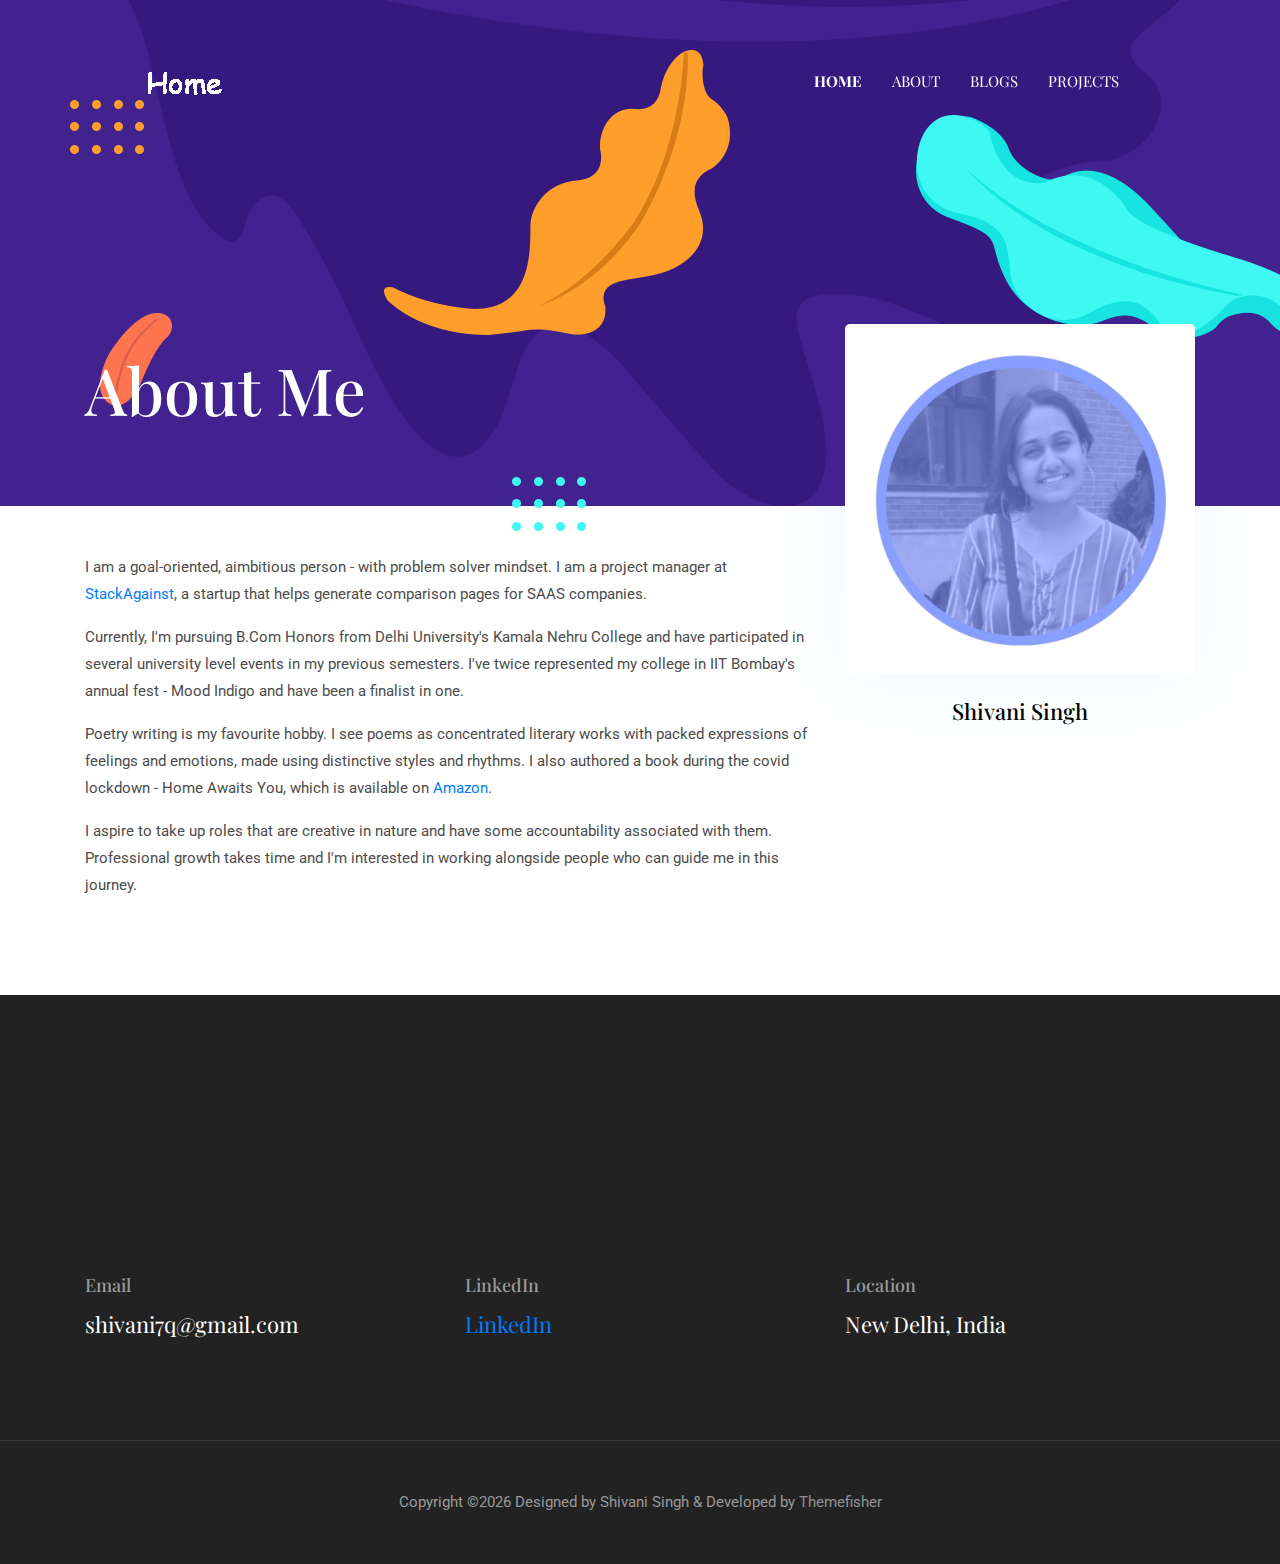
==== commit 6b798a12: "Update about.html" ====
--- a/about.html
+++ b/about.html
@@ -107,7 +107,7 @@
   <div class="container">
     <div class="row">
       <div class="col-md-8">
-        <p>I am a goal-oriented, aimbitious person, with a problem solver mindset.
+        <p>I am a goal-oriented, aimbitious person - with problem solver mindset.
             I am a project manager at <a href="https://stackagainst.com/">StackAgainst</a>, a startup that helps generate comparison pages for SAAS companies.</p>
         <p>Currently, I'm pursuing B.Com Honors from Delhi University's Kamala Nehru College and have participated in several university level events in my previous semesters. I've twice represented my college in IIT Bombay's annual fest - Mood Indigo and have been a finalist in one. </p>
         <p>Poetry writing is my favourite hobby. I see poems as concentrated literary works with packed expressions of feelings and emotions, made using distinctive styles and rhythms. I also authored a book during the covid lockdown - Home Awaits You, which is available on <a href="https://www.amazon.in/Home-Awaits-You-friend-that/dp/B08FKW89YK">Amazon</a>. 
@@ -309,4 +309,4 @@
 <script src="js/script.js"></script>
 
 </body>
-</html>+</html>
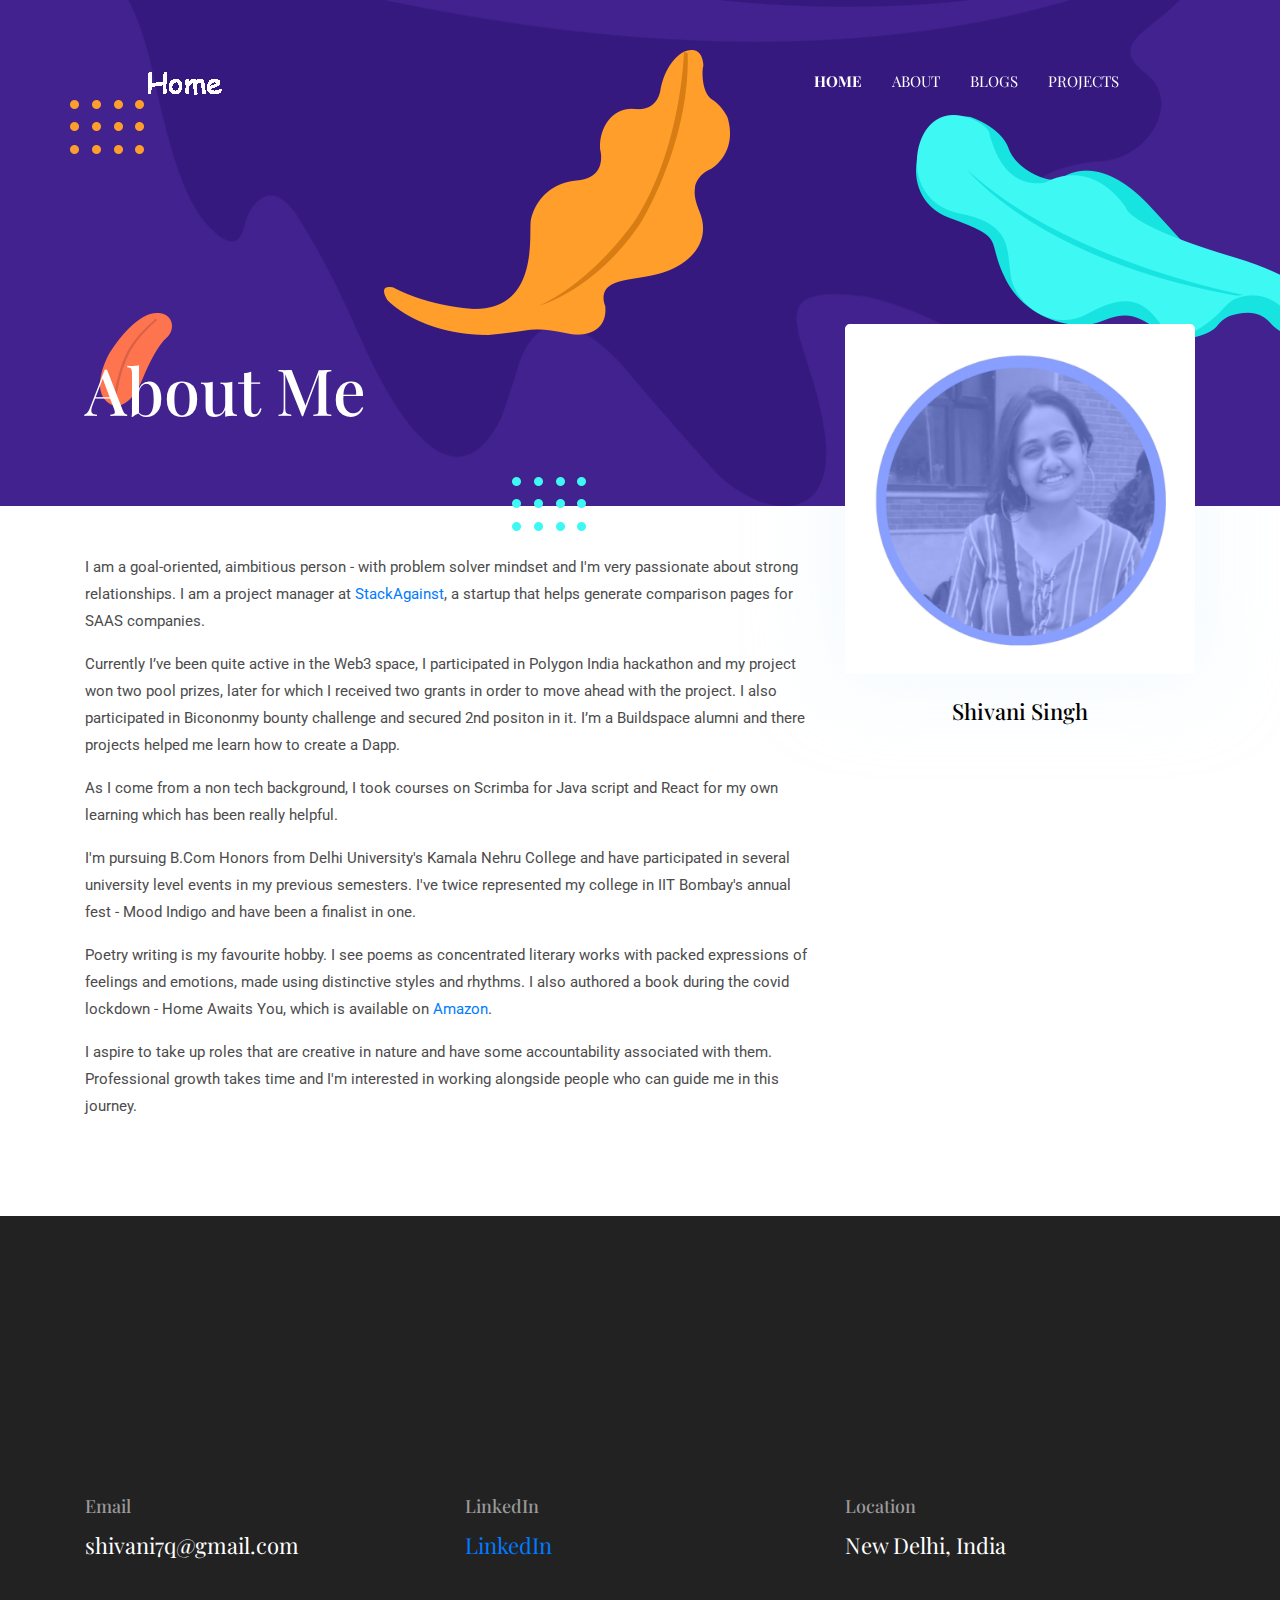
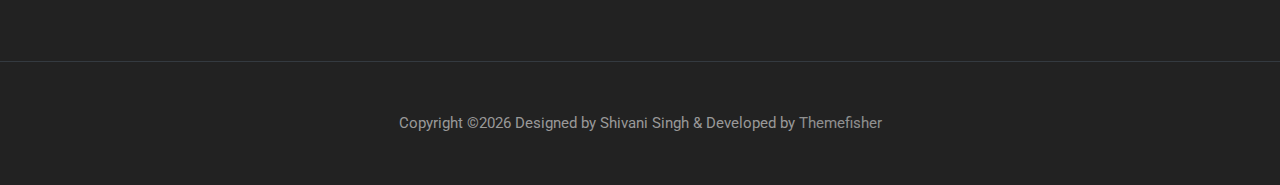
==== commit e67c2fa5: "Update about.html" ====
--- a/about.html
+++ b/about.html
@@ -107,9 +107,12 @@
   <div class="container">
     <div class="row">
       <div class="col-md-8">
-        <p>I am a goal-oriented, aimbitious person - with problem solver mindset.
+        <p>I am a goal-oriented, aimbitious person - with problem solver mindset and I'm very passionate about strong relationships.
             I am a project manager at <a href="https://stackagainst.com/">StackAgainst</a>, a startup that helps generate comparison pages for SAAS companies.</p>
-        <p>Currently, I'm pursuing B.Com Honors from Delhi University's Kamala Nehru College and have participated in several university level events in my previous semesters. I've twice represented my college in IIT Bombay's annual fest - Mood Indigo and have been a finalist in one. </p>
+               <p>Currently I’ve been quite active in the Web3 space, I participated in Polygon India hackathon and my project won two pool prizes, later for which I received two grants in order to move ahead with the project. I also participated in Bicononmy bounty challenge and secured 2nd positon in it.
+I’m a Buildspace alumni and there projects helped me learn how to create a Dapp. </p>
+               <p>As I come from a non tech background, I took courses on Scrimba for Java script and React for my own learning which has been really helpful.  </p>
+        <p>I'm pursuing B.Com Honors from Delhi University's Kamala Nehru College and have participated in several university level events in my previous semesters. I've twice represented my college in IIT Bombay's annual fest - Mood Indigo and have been a finalist in one. </p>
         <p>Poetry writing is my favourite hobby. I see poems as concentrated literary works with packed expressions of feelings and emotions, made using distinctive styles and rhythms. I also authored a book during the covid lockdown - Home Awaits You, which is available on <a href="https://www.amazon.in/Home-Awaits-You-friend-that/dp/B08FKW89YK">Amazon</a>. 
           </p> <p>I aspire to take up roles that are creative in nature and have some accountability associated with them. Professional growth takes time and I'm interested in working alongside people who can guide me in this journey.</p>
       </div>
